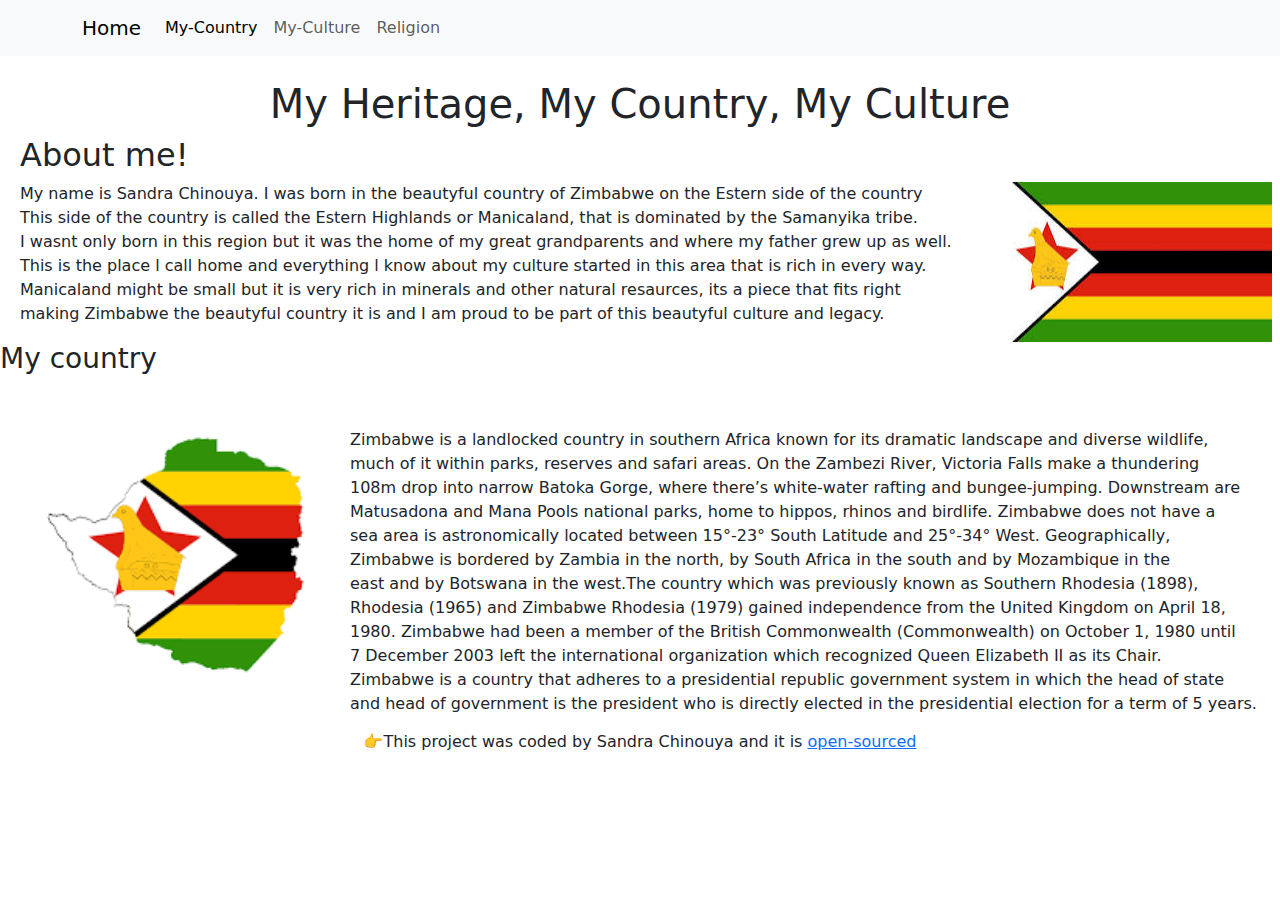
==== index.html @ 888848b4 "created an index.html file with the home page and nformation about my country and my self, added ima" ====
<!DOCTYPE html>
<html lang="en">
<head>
    <meta charset="UTF-8">
    <meta name="viewport" content="width=device-width, initial-scale=1.0">
    <title> My heritage and culture as a Zimbabwean</title>
     <link href="https://cdn.jsdelivr.net/npm/bootstrap@5.3.3/dist/css/bootstrap.min.css" rel="stylesheet" integrity="sha384-QWTKZyjpPEjISv5WaRU9OFeRpok6YctnYmDr5pNlyT2bRjXh0JMhjY6hW+ALEwIH" crossorigin="anonymous">
    <script src="https://cdn.jsdelivr.net/npm/bootstrap@5.3.3/dist/js/bootstrap.bundle.min.js" integrity="sha384-YvpcrYf0tY3lHB60NNkmXc5s9fDVZLESaAA55NDzOxhy9GkcIdslK1eN7N6jIeHz" crossorigin="anonymous"></script>

<link rel="stylesheet" href="/styles.css" />
</head>
<body>
      <nav class="navbar navbar-expand-lg navbar-light bg-light fixed-top ">
      <div class="container">
        <a class="navbar-brand" href="/" title="Name">Home</a>
        <button
          class="navbar-toggler"
          type="button"
          data-bs-toggle="collapse"
          data-bs-target="#navbarNav"
          aria-controls="navbarNav"
          aria-expanded="false"
          aria-label="Toggle navigation"
        >
          <span class="navbar-toggler-icon"></span>
        </button>
        <div class="collapse navbar-collapse" id="navbarNav">
          <ul class="navbar-nav">
            <li class="nav-item">
              <a class="nav-link active" aria-current="page" href="/" title="My Country"
                >My-Country</a
              >
            </li>
            <li class="nav-item">
              <a class="nav-link" href="/about.html" title="Information">My-Culture</a>
            </li>
            <li class="nav-item">
              <a class="nav-link" href="/about.html#contact" title="religion">Religion</a>
            </li>
          </ul>
   
        </div>
      </div>
    </nav>
     
    <h1 class="home">My Heritage, My Country, My Culture</h1>
    <h2>About me!</h2>
    <div class="information d-flex">
    <p class="details ">My name is Sandra Chinouya. I was born in the beautyful country of Zimbabwe on the Estern side of the country
        <br />
    This side of the country is called the Estern Highlands or Manicaland, that is dominated by the Samanyika tribe.
    <br />
    I wasnt only born in this region but it was the home of my great grandparents and where my father grew up as well.
    <br />
    This is the place l call home and everything l know about my culture started in this area that is rich in every way.
    <br /> 
    Manicaland might be small but it is very rich in minerals and other natural resaurces, its a piece that fits right 
    <br />
    making Zimbabwe the beautyful country it is and I am proud to be part of this beautyful culture and legacy.
     </p>
     <img src="/images/Zim-flag.jpg" alt="Zimbabwean-flag"  />
    </div>
    
<h3 class="Zimbabwe mb-1">My country</h3>
<div class="flag d-flex">
<img src="/images/zim-map.png" alt="Zimbabwean-map" class="map" width="350" height="350"/>
<p2 class="description mt-5">
Zimbabwe is a landlocked country in southern Africa known for its dramatic landscape and diverse wildlife,
<br />
 much of it within parks, reserves and safari areas. On the Zambezi River, Victoria Falls make a thundering
 <br /> 
 108m drop into narrow Batoka Gorge, where there’s white-water rafting and bungee-jumping. Downstream are 
 <br /> 
 Matusadona and Mana Pools national parks, home to hippos, rhinos and birdlife. Zimbabwe does not have a 
 <br />
 sea area is astronomically located between 15°-23° South Latitude and 25°-34° West. Geographically, 
 <br />
 Zimbabwe is bordered by Zambia in the north, by South Africa in the south and by Mozambique in the 
 <br />
 east and by Botswana in the west.The country which was previously known as Southern Rhodesia (1898),
 <br />
 Rhodesia (1965) and Zimbabwe Rhodesia (1979) gained independence from the United Kingdom on April 18,
<br />
 1980. Zimbabwe had been a member of the British Commonwealth (Commonwealth) on October 1, 1980 until
<br />
 7 December 2003 left the international organization which recognized Queen Elizabeth II as its Chair.
 <br />
Zimbabwe is a country that adheres to a presidential republic government system in which the head of state 
<br />
and head of government is the president who is directly elected in the presidential election for a term of 5 years. 

</p2>
    </div>
  <footer>
   
    <p class="text-center mb-5">
    👉This project was coded by Sandra Chinouya and it is 
      <a href="https://github.com/Sandrac01/heriatge" target="_blank">open-sourced</a>
     
    </p>
    </footer>  
</body>
</html>
---- styles.css ----
.home {
    margin-top: 80px;
    text-align: center;
}
h2 {
    margin-left: 20px;
}

.information {
    margin-left: 20px;
}
.details {
  margin-right: 60px;  
}
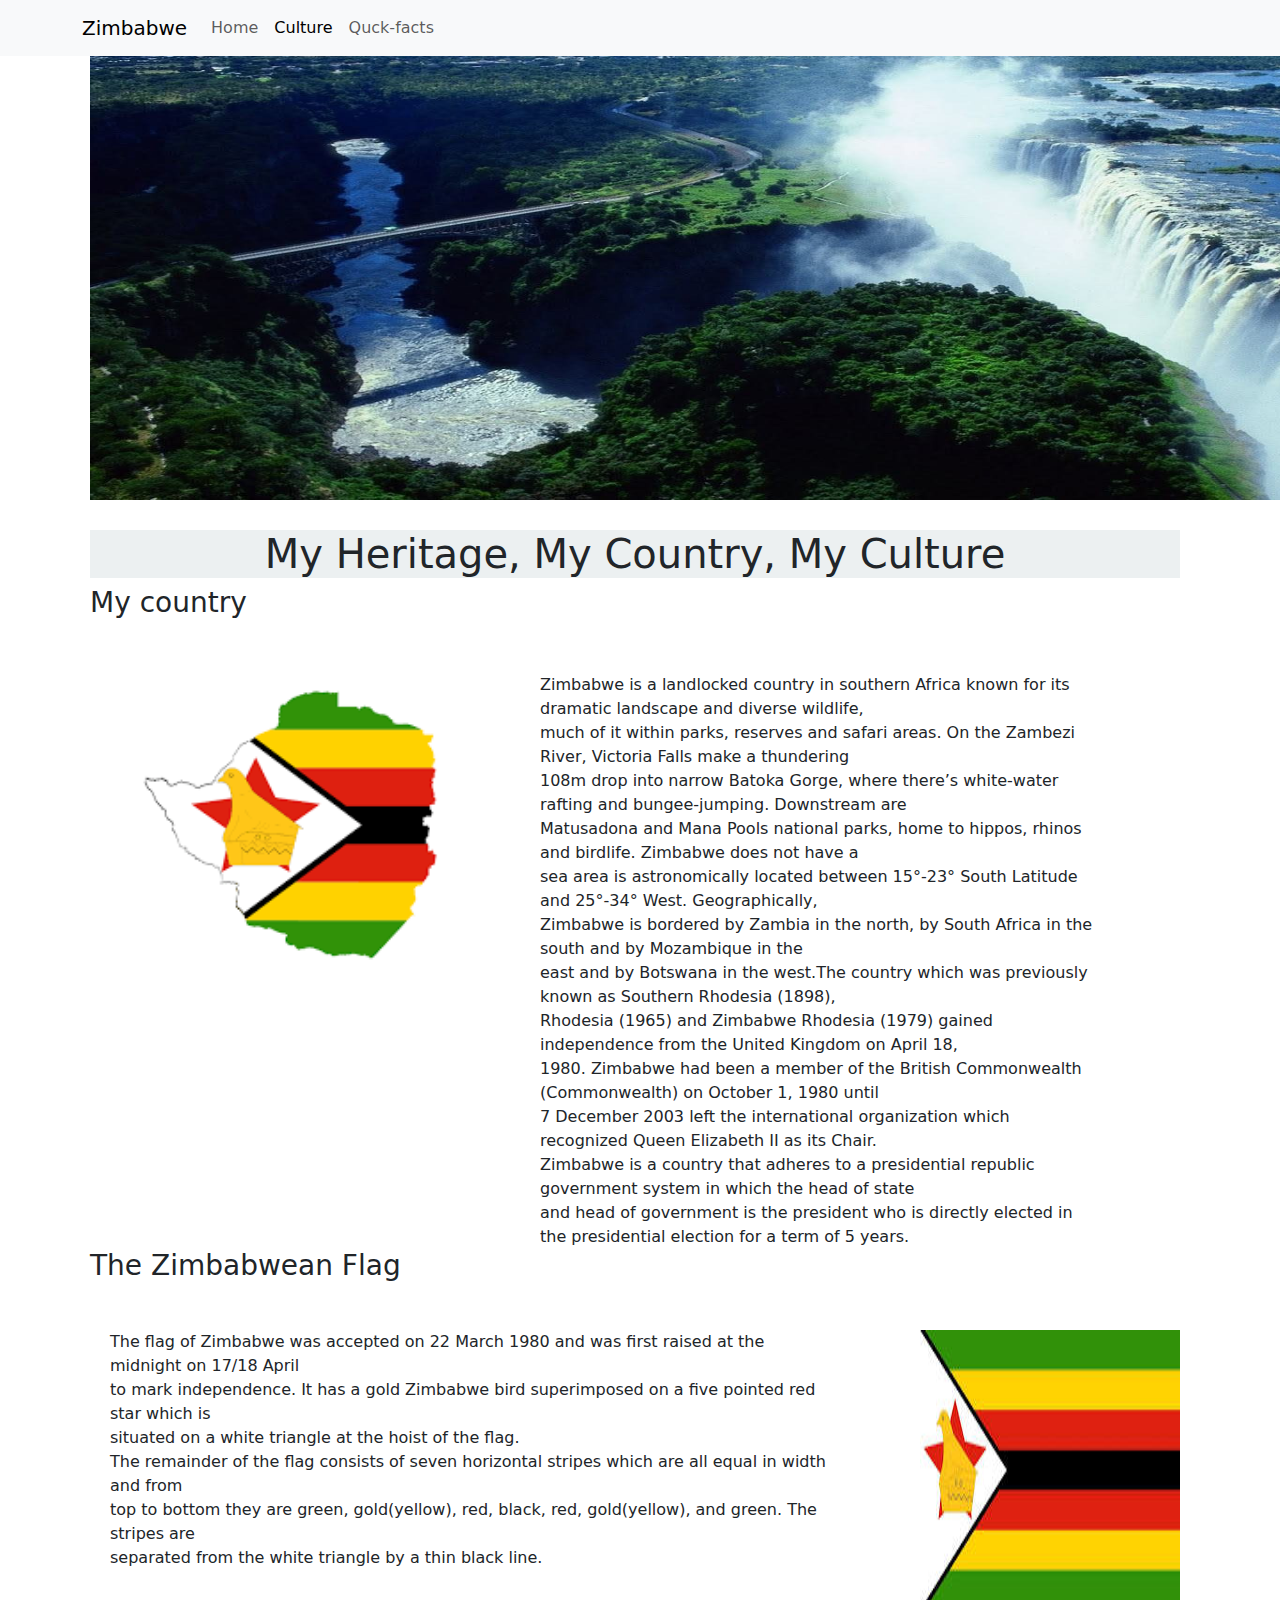
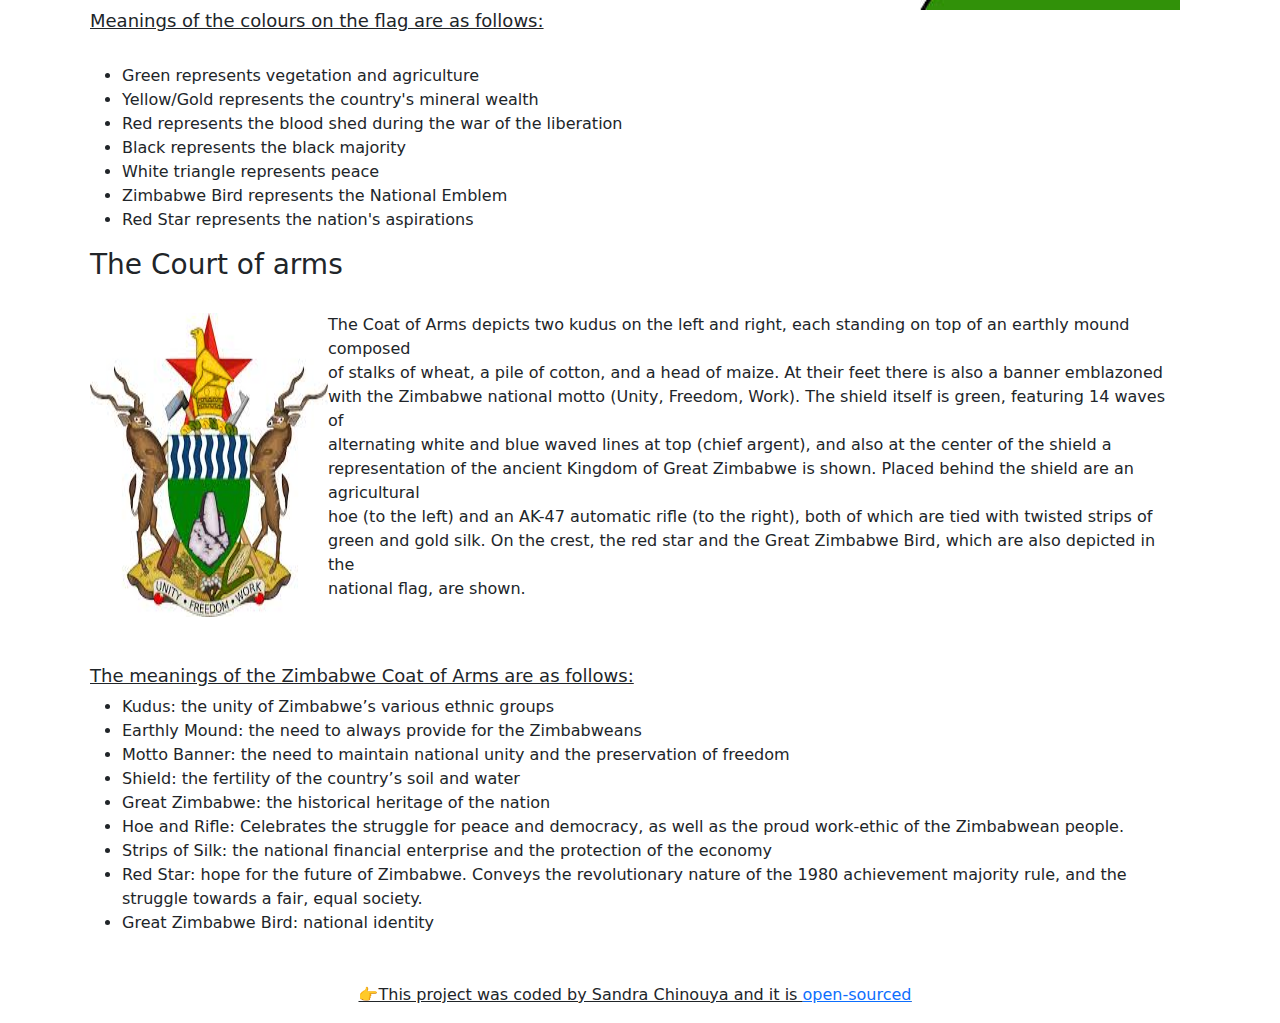
==== commit 172849f9: "created more pages to the file, added information about my country and my culture, also added pictur" ====
--- a/index.html
+++ b/index.html
@@ -10,9 +10,10 @@
 <link rel="stylesheet" href="/styles.css" />
 </head>
 <body>
-      <nav class="navbar navbar-expand-lg navbar-light bg-light fixed-top ">
+  <img src="/images/Vic-Falls.jpg" alt="vic-falls" class="vic-falls"  width="1300" />
+   <nav class="navbar navbar-expand-lg navbar-light bg-light fixed-top">
       <div class="container">
-        <a class="navbar-brand" href="/" title="Name">Home</a>
+        <a class="navbar-brand" href="/" title="Name" >Zimbabwe</a>
         <button
           class="navbar-toggler"
           type="button"
@@ -27,43 +28,25 @@
         <div class="collapse navbar-collapse" id="navbarNav">
           <ul class="navbar-nav">
             <li class="nav-item">
-              <a class="nav-link active" aria-current="page" href="/" title="My Country"
-                >My-Country</a
-              >
+              <a class="nav-link" aria-current="page" href="/" title="Home">Home</a>
             </li>
             <li class="nav-item">
-              <a class="nav-link" href="/about.html" title="Information">My-Culture</a>
+              <a class="nav-link active" href="/culture.html" title="Information" >Culture</a>
             </li>
             <li class="nav-item">
-              <a class="nav-link" href="/about.html#contact" title="religion">Religion</a>
+              <a class="nav-link" href="/facts.html#facts" title="facts">Quck-facts</a>
             </li>
           </ul>
-   
         </div>
       </div>
     </nav>
      
     <h1 class="home">My Heritage, My Country, My Culture</h1>
-    <h2>About me!</h2>
-    <div class="information d-flex">
-    <p class="details ">My name is Sandra Chinouya. I was born in the beautyful country of Zimbabwe on the Estern side of the country
-        <br />
-    This side of the country is called the Estern Highlands or Manicaland, that is dominated by the Samanyika tribe.
-    <br />
-    I wasnt only born in this region but it was the home of my great grandparents and where my father grew up as well.
-    <br />
-    This is the place l call home and everything l know about my culture started in this area that is rich in every way.
-    <br /> 
-    Manicaland might be small but it is very rich in minerals and other natural resaurces, its a piece that fits right 
-    <br />
-    making Zimbabwe the beautyful country it is and I am proud to be part of this beautyful culture and legacy.
-     </p>
-     <img src="/images/Zim-flag.jpg" alt="Zimbabwean-flag"  />
-    </div>
+   
     
-<h3 class="Zimbabwe mb-1">My country</h3>
-<div class="flag d-flex">
-<img src="/images/zim-map.png" alt="Zimbabwean-map" class="map" width="350" height="350"/>
+<h3 class="Zimbabwe">My country</h3>
+<div class="map d-flex">
+<img src="/images/zim-map.png" alt="Zimbabwean-map" class="map" width="400" height="400"/>
 <p2 class="description mt-5">
 Zimbabwe is a landlocked country in southern Africa known for its dramatic landscape and diverse wildlife,
 <br />
@@ -91,9 +74,87 @@
 
 </p2>
     </div>
+    <h3 class="Zimbabwean-flag mb-5">The Zimbabwean Flag</h3>
+    <div class="flag d-flex">
+      <p class="flag-infor"> 
+       The flag of Zimbabwe was accepted on 22 March 1980 and was first raised at the midnight on 17/18 April 
+       <br />
+       to mark independence. It has a gold Zimbabwe bird superimposed on a five pointed red star which is 
+       <br />
+       situated on a white triangle at the hoist of the flag.
+       <br />
+       The remainder of the flag consists of seven horizontal stripes which are all equal in width and from
+       <br />
+        top to bottom they are green, gold(yellow), red, black, red, gold(yellow), and green. The stripes are
+        <br />
+         separated from the white triangle by a thin black line.
+         <br />
+         <br />
+      </p>  
+
+    
+
+    <img src="/images/Zim-flag.jpg" alt="Zimbabwean-flag" class="flag"  /> </div>
+<h4>
+    Meanings of the colours on the flag are as follows:
+</h4>
+<br /> 
+<ul class="list">
+  <li>
+    Green represents vegetation and agriculture
+  </li>
+  
+  <li>Yellow/Gold represents the country's mineral wealth</li>
+  
+  <li>Red represents the blood shed during the war of the liberation</li>
+  <li>Black represents the black majority</li>
+  <li>White triangle represents peace</li>
+  <li>Zimbabwe Bird represents the National Emblem</li>
+  <li>Red Star represents the nation's aspirations</li>
+</ul>  
+<h3>
+The Court of arms
+</h3>
+<br />
+<div class="bird d-flex">
+<img src="/images/Zim-moto.jpg" alt="Court-of-arms" class="court-of-arms" />
+<p>
+ The Coat of Arms depicts two kudus on the left and right, each standing on top of an earthly mound composed 
+ <br />
+ of stalks of wheat, a pile of cotton, and a head of maize. At their feet there is also a banner emblazoned
+ <br />
+  with the Zimbabwe national motto (Unity, Freedom, Work). The shield itself is green, featuring 14 waves of
+  <br />
+   alternating white and blue waved lines at top (chief argent), and also at the center of the shield a 
+   <br />
+   representation of the ancient Kingdom of Great Zimbabwe is shown. Placed behind the shield are an agricultural
+   <br />
+    hoe (to the left) and an AK-47 automatic rifle (to the right), both of which are tied with twisted strips of 
+    <br />
+    green and gold silk. On the crest, the red star and the Great Zimbabwe Bird, which are also depicted in the
+    <br />
+     national flag, are shown. </p>
+</div>
+ <h4 class="emblem mt-5">
+  The meanings of the Zimbabwe Coat of Arms are as follows:</h4>
+  
+  <ul>
+    <li>Kudus: the unity of Zimbabwe’s various ethnic groups</li>
+    <li>Earthly Mound: the need to always provide for the Zimbabweans</li>
+    <li>Motto Banner: the need to maintain national unity and the preservation of freedom</li>
+    <li>Shield: the fertility of the country’s soil and water</li>
+    <li>Great Zimbabwe: the historical heritage of the nation</li>
+    <li>Hoe and Rifle: Celebrates the struggle for peace and democracy, as well as the proud work-ethic of the Zimbabwean people.</li>
+    <li>Strips of Silk: the national financial enterprise and the protection of the economy</li>
+    <li>Red Star: hope for the future of Zimbabwe. Conveys the revolutionary nature of the 1980 achievement majority rule, and the struggle towards a fair, equal society.</li>
+    <li>Great Zimbabwe Bird: national identity</li>
+  </ul>
+ 
+
+   
   <footer>
    
-    <p class="text-center mb-5">
+    <p class="footer text-center mt-5">
     👉This project was coded by Sandra Chinouya and it is 
       <a href="https://github.com/Sandrac01/heriatge" target="_blank">open-sourced</a>
      
--- a/styles.css
+++ b/styles.css
@@ -1,14 +1,129 @@
+body {
+    margin-left: 90px;
+    margin-right: 100px;
+}
+
 .home {
-    margin-top: 80px;
+    margin-top: 30px;
     text-align: center;
+    background-color: #ECF0F1;
+    border-width:  5 10%;
 }
+
 h2 {
     margin-left: 20px;
 }
-
+h4 {
+    font-size: 18px;
+    text-decoration: underline;
+}
+.month {
+    font-weight: bold;
+    font-size: 16px;
+}
 .information {
     margin-left: 20px;
 }
 .details {
   margin-right: 60px;  
 }
+.Zimbabwe {
+    
+    margin-bottom: 5px;
+    font-weight: 500;
+  
+}
+.map {
+    margin-top: 0px;
+    margin-right: 80px;
+    
+    
+}
+.description {
+    margin-left: -30px;
+}
+.flag {
+    margin-left: 80px;
+}
+.flag-infor {
+    margin-left: -60px;
+}
+.facts {
+    margin-top: 90px;
+    margin-bottom: 40px;
+    text-align: center;
+    text-decoration: underline;
+}
+.hero {
+    background-color: #f9f7fe;
+    text-align: center;
+    padding: 5px 5px;
+}
+.culture {
+    margin-top: 80px;
+    margin-bottom: 50px;
+    text-align: center;
+    text-decoration: underline;
+
+}
+.masvingo {
+    font-weight: bold;
+    margin-bottom: -30px;
+    margin-left: 30px;
+}
+.ruins {
+    margin-left: 30px;
+    margin-top: 40px;
+}
+.footer {
+    text-decoration-line: underline;
+}
+.hwange {
+    max-height: 500px;
+    width: 1300px;
+}
+.vic-falls {
+  max-height: 500px;
+    width: 1500px;  
+}
+.vhumba {
+  max-height: 500px;
+    width: 1300px;  
+}
+
+.infor {
+    margin-left: 90px;
+    margin-top: 80px;
+}
+.zvirimwa {
+    margin-left: 40px;
+    margin-top: 20px;
+}
+.papa {
+    margin-left: 0px;
+    
+}
+.sadza {
+    margin-top: 60px;
+    margin-left: 90px;
+}
+.bota {
+    margin-top: 80px;
+    margin-left: 80px;
+
+}
+.porridge {
+ margin-rigt: 100px;
+}
+.nyama {
+    margin-top: 80px;
+}
+.doro {
+    margin-top: 80px;
+    margin-left: 90px;
+}
+.food {
+    font-weight: bold;
+    margin-bottom: -20px;
+    margin-left: 40px;
+}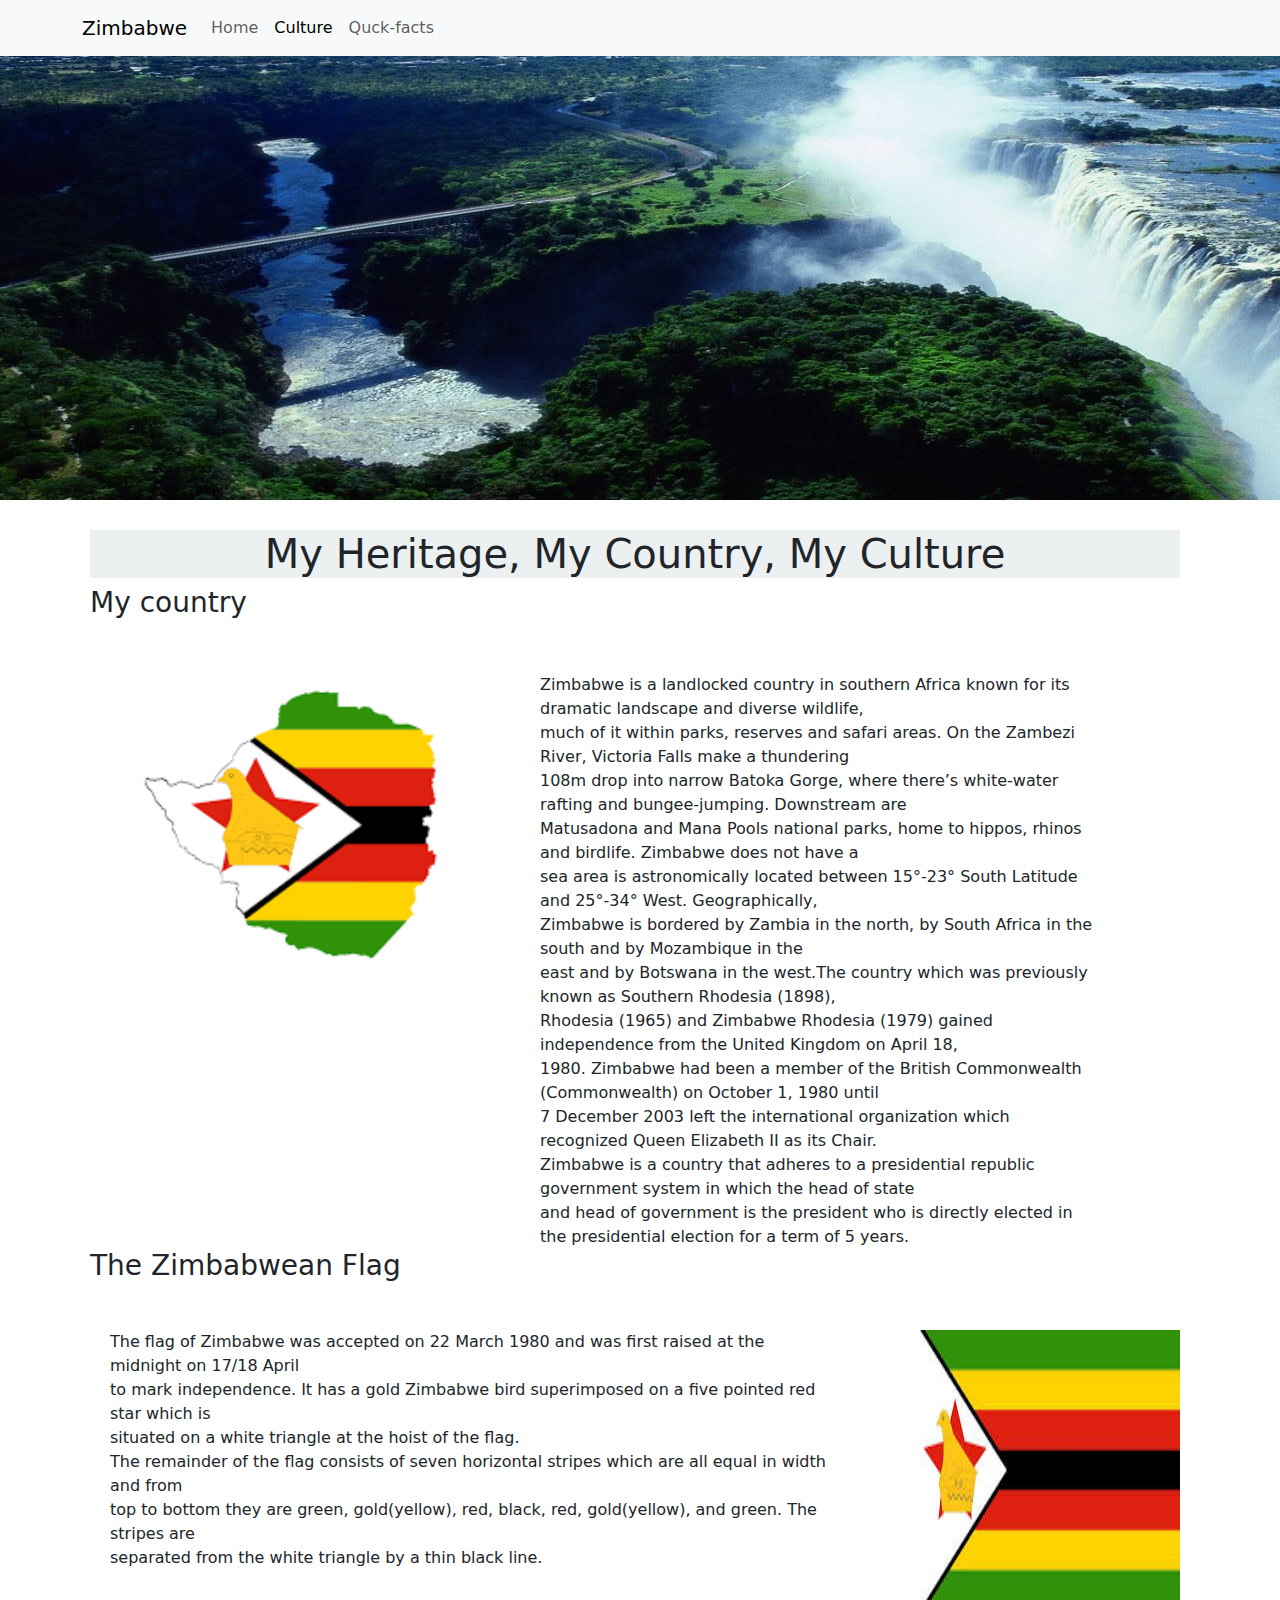
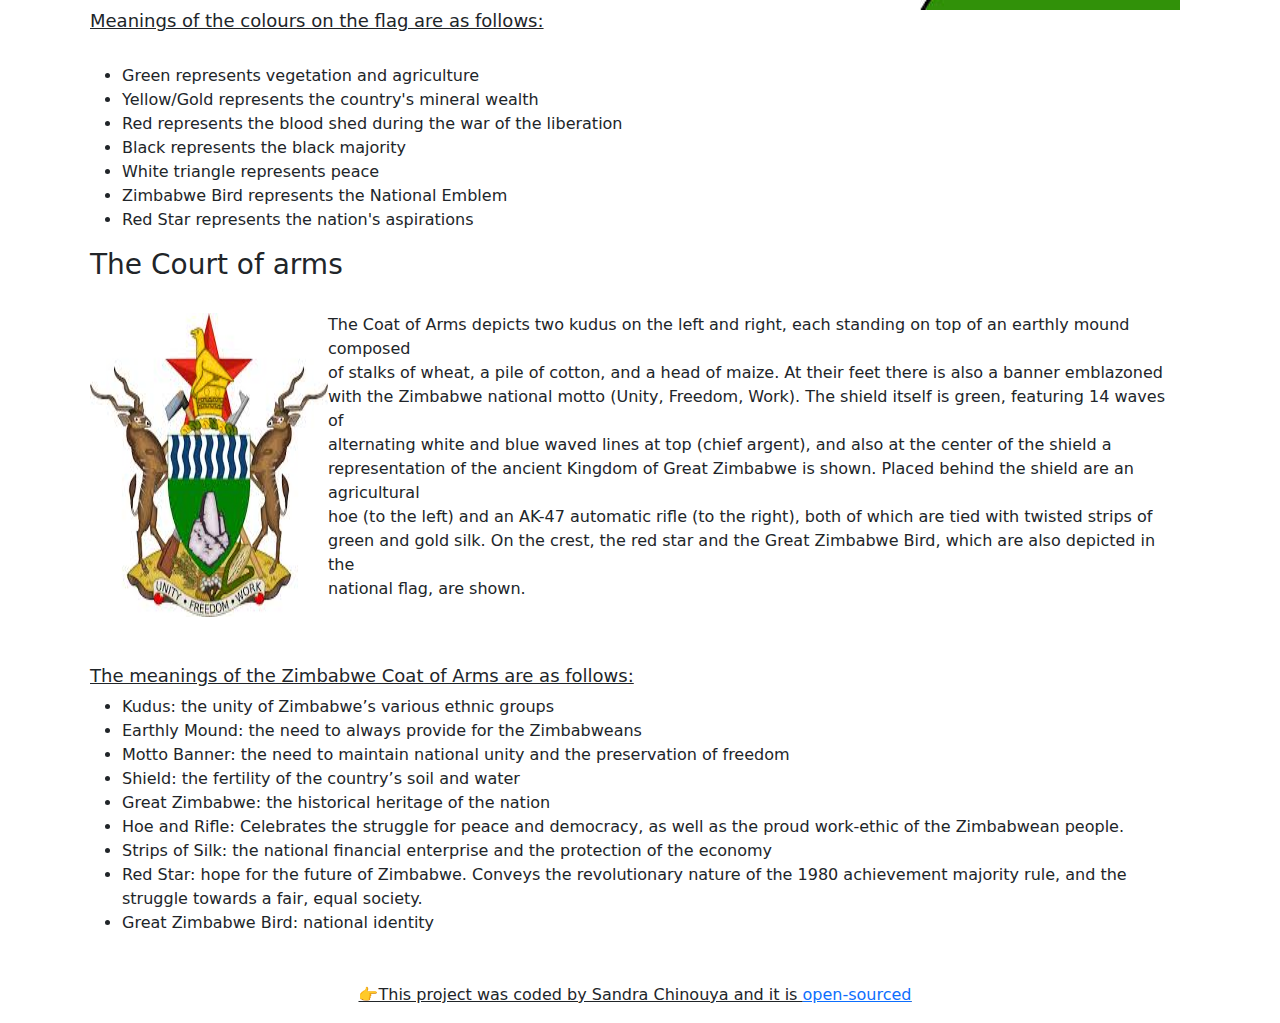
==== commit d3ba04cc: "made a few styling changes on the images" ====
--- a/index.html
+++ b/index.html
@@ -11,7 +11,8 @@
 </head>
 <body>
   <img src="/images/Vic-Falls.jpg" alt="vic-falls" class="vic-falls"  width="1300" />
-   <nav class="navbar navbar-expand-lg navbar-light bg-light fixed-top">
+   <div class="main">
+  <nav class="navbar navbar-expand-lg navbar-light bg-light fixed-top">
       <div class="container">
         <a class="navbar-brand" href="/" title="Name" >Zimbabwe</a>
         <button
@@ -160,5 +161,6 @@
      
     </p>
     </footer>  
+  </div>
 </body>
 </html>--- a/styles.css
+++ b/styles.css
@@ -1,4 +1,4 @@
-body {
+.main {
     margin-left: 90px;
     margin-right: 100px;
 }
@@ -60,8 +60,8 @@
     padding: 5px 5px;
 }
 .culture {
-    margin-top: 80px;
-    margin-bottom: 50px;
+    margin-top: 20px;
+    margin-bottom: 30px;
     text-align: center;
     text-decoration: underline;
 
@@ -79,16 +79,16 @@
     text-decoration-line: underline;
 }
 .hwange {
-    max-height: 500px;
-    width: 1300px;
+    max-height: 600px;
+    width: 1600px;
 }
 .vic-falls {
   max-height: 500px;
-    width: 1500px;  
+    width: 1600px;  
 }
 .vhumba {
   max-height: 500px;
-    width: 1300px;  
+    width: 1600px;  
 }
 
 .infor {
